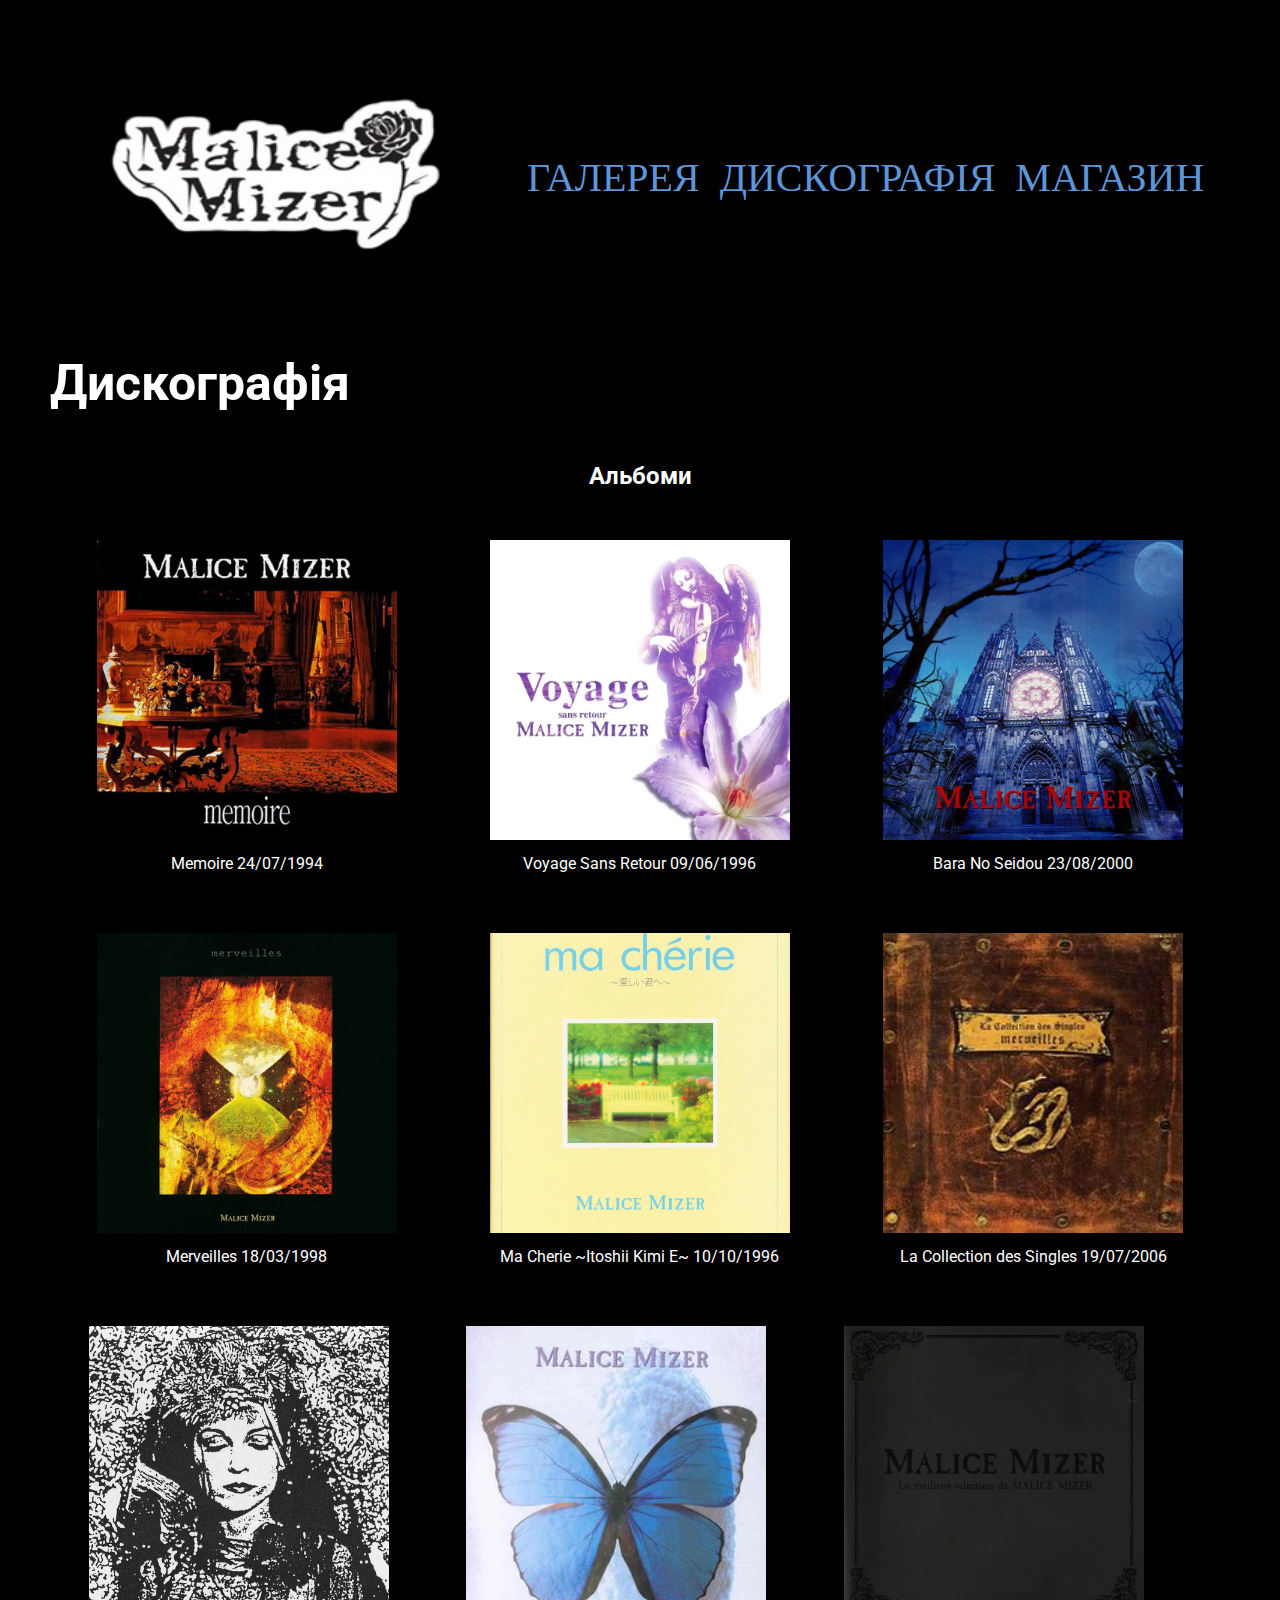
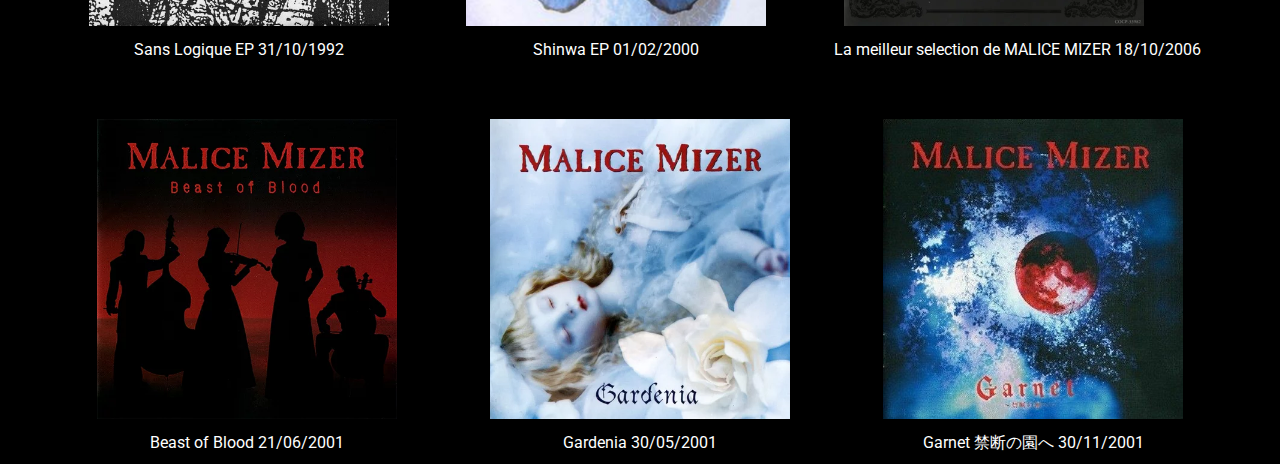
==== albums.html @ 91ee58ee "commit" ====
<!DOCTYPE html>
<html lang="uk">

<head>
    <meta charset="UTF-8">
    <meta name="viewport" content="width=device-width, initial-scale=1.0">
    <title>Albums</title>
    <link rel="stylesheet" href="styles.css" />
</head>

<body>
    <header class="header">
        <a href="./index.html"> 
            <img src="./images/Лого-removebg-preview.png">
        </a>
        <nav>
            <a href="./gallery.html">
                Галерея
            </a>
            <a>
                Дискографія
            </a>
            <a href="./store.html">
                Магазин
            </a>
        </nav>
    </header>
    
    <main class="discography">
        <h1>
            Дискографія
        </h1>
        <h2>
            Альбоми
        </h2>
        <div class="albums">
            <div class="album">
                <img class="cover" src="./albums/6838b12febfc4c7f847f89ff4bb505c6.webp">
                <div class="name">
                    Memoire 24/07/1994
                </div>
            </div>
            <div class="album">
                <img class="cover" src="./albums/91e37b9adf0be89c9b48ed5118c93be1.webp">
                <div class="name">
                    Voyage Sans Retour 09/06/1996
                </div>
            </div>
            <div class="album">
                <img class="cover" src="./albums/9a6f5ccc6690a095473d01861dc57cc7.webp">
                <div class="name">
                    Bara No Seidou 23/08/2000
                </div>
            </div>
            <div class="album">
                <img class="cover" src="./albums/b5f94a1c42de4d619d84489670b16ce1.webp">
                <div class="name">
                    Merveilles 18/03/1998
                </div>
            </div>
            <div class="album">
                <img class="cover" src="./albums/Macheriefront.webp">           <!--Додала ще 8 альбомів-->
                <div class="name">
                    Ma Cherie ~Itoshii Kimi E~ 10/10/1996
                </div>
            </div>
            <div class="album">
                <img class="cover" src="./albums/220px-La_Collection_des_Singles_(Malice_Mizer_album).jpg">
                <div class="name">
                    La Collection des Singles 19/07/2006
                </div>
            </div>
            <div class="album">
                <img class="cover" src="./albums/sans logique.webp">
                <div class="name">
                    Sans Logique EP 31/10/1992
                </div>
            </div>
            <div class="album">
                <img class="cover" src="./albums/Shinwa.jpg">
                <div class="name">
                    Shinwa EP 01/02/2000
                </div>
            </div>
            <div class="album">
                <img class="cover" src="./albums/58e5e2adbf32b2d956b4fbdac6b431cc.webp">
                <div class="name">
                    La meilleur selection de MALICE MIZER 18/10/2006
                </div>
            </div>
            <div class="album">
                <img class="cover" src="./albums/04c3c397b6b64d4a832c7cdbf08c2813.webp">
                <div class="name">
                    Beast of Blood 21/06/2001
                </div>
            </div>
            <div class="album">
                <img class="cover" src="./albums/e57bb39ab4fe0af601ce0f2201c7a9c9 (1).webp">
                <div class="name">
                    Gardenia 30/05/2001
                </div>
            </div>
            <div class="album">
                <img class="cover" src="./albums/artworks-pIyfLAkkyHDmyVpa-pzPqnw-t500x500.jpg">
                <div class="name">
                    Garnet 禁断の園へ 30/11/2001    
                </div>
            </div>
            </div>
        </div>
    </main>


    </body>
</html>
---- styles.css ----
@import './styles/index.css';
@import './styles/gallery.css';
@import './styles/albums.css';
@import './styles/store.css';

@import url('https://fonts.googleapis.com/css2?family=Roboto:wght@100&display=swap');
@import url('https://fonts.googleapis.com/css2?family=EB+Garamond:ital,wght@1,400;1,800&family=Oswald&display=swap');
@import url('https://fonts.googleapis.com/css2?family=EB+Garamond:ital,wght@1,400;1,800&family=Playfair+Display&display=swap');
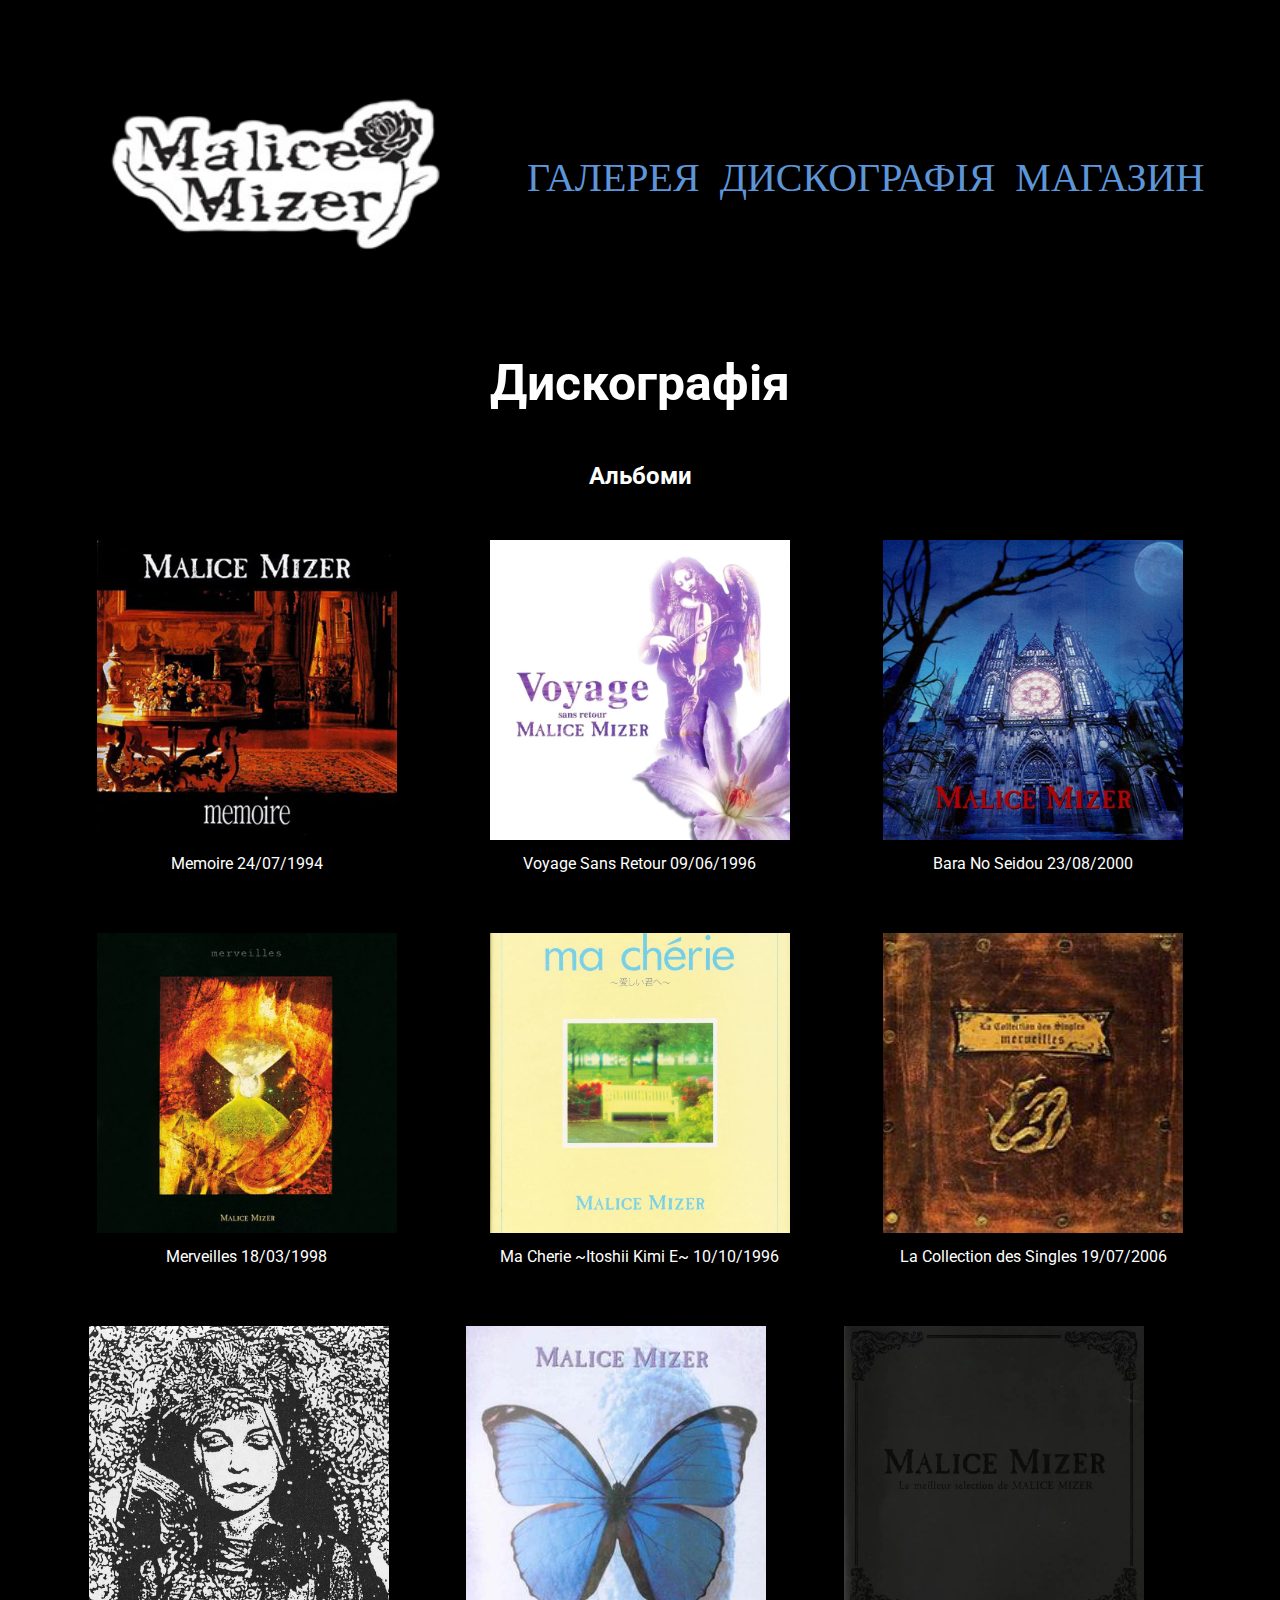
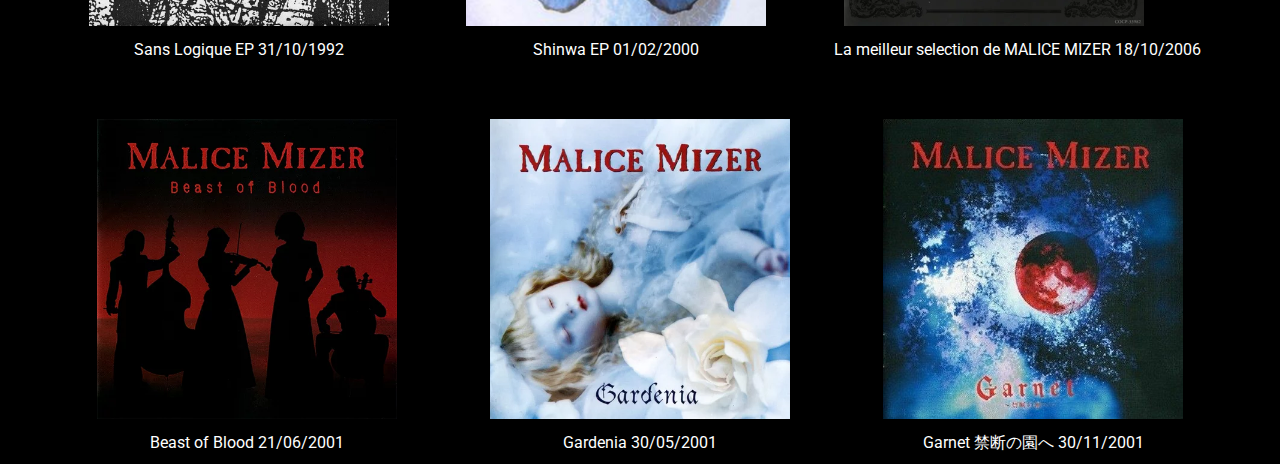
==== commit fa16bab8: "перевірка мобільної версії" ====
--- a/albums.html
+++ b/albums.html
@@ -27,7 +27,7 @@
     </header>
     
     <main class="discography">
-        <h1>
+        <h1 class="zagolovokkk">
             Дискографія
         </h1>
         <h2>
@@ -59,7 +59,7 @@
                 </div>
             </div>
             <div class="album">
-                <img class="cover" src="./albums/Macheriefront.webp">           <!--Додала ще 8 альбомів-->
+                <img class="cover" src="./albums/Macheriefront.webp">           
                 <div class="name">
                     Ma Cherie ~Itoshii Kimi E~ 10/10/1996
                 </div>
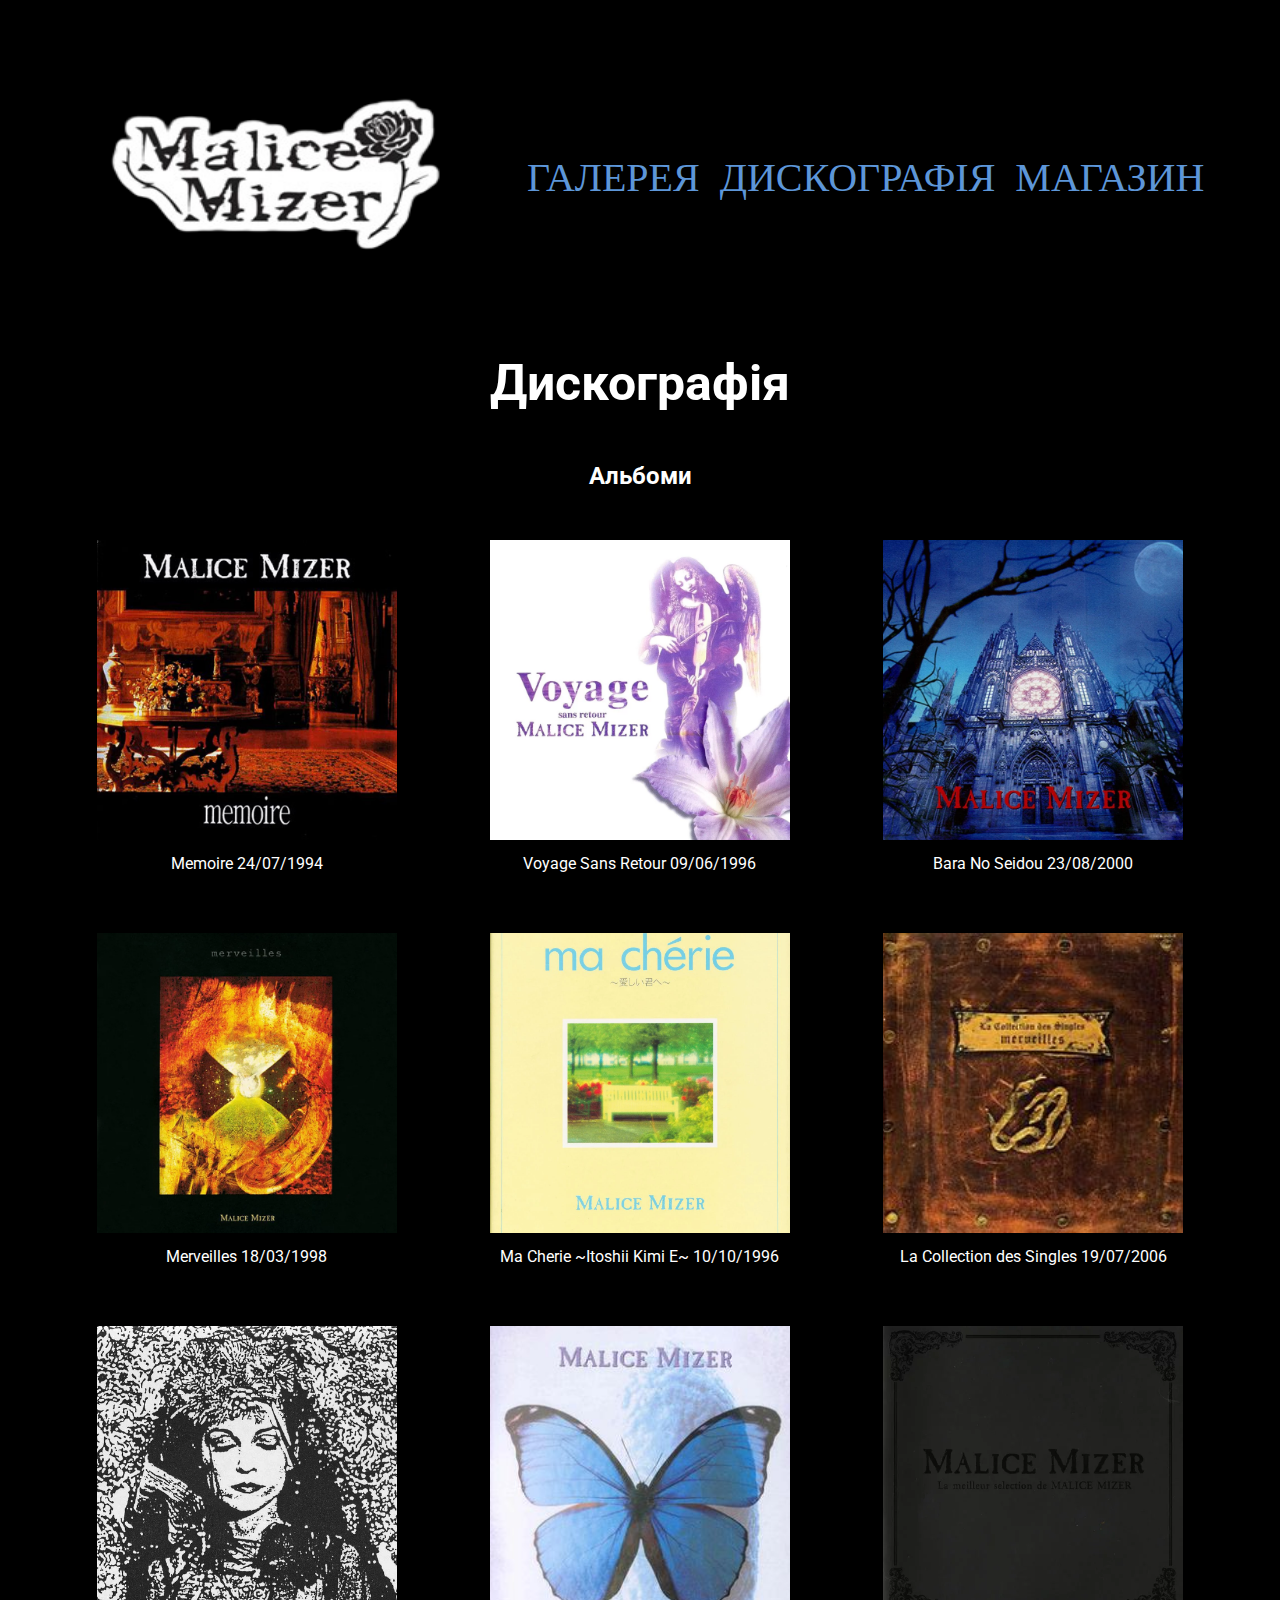
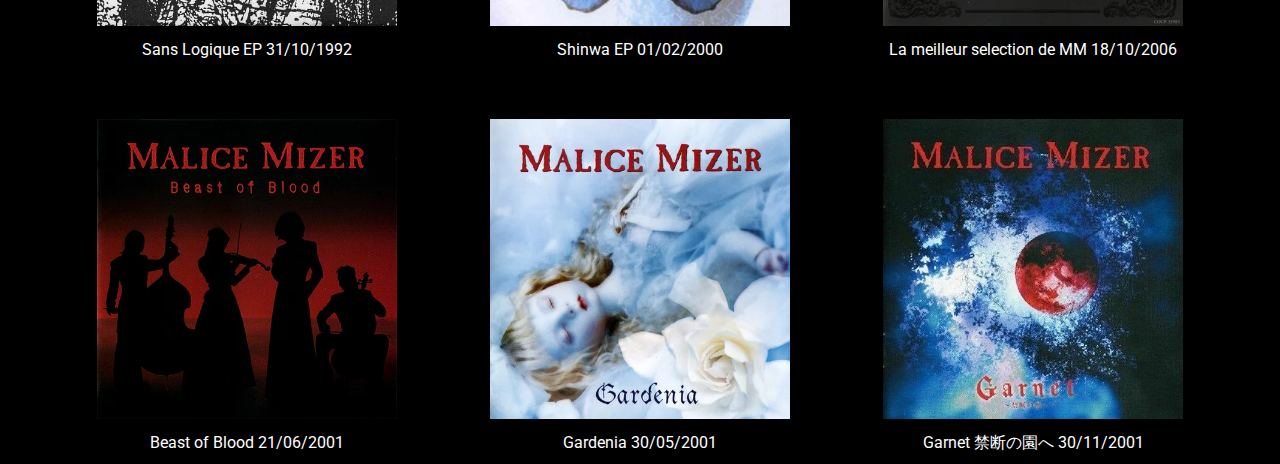
==== commit a2378943: "скорочено назву того довгого альбома" ====
--- a/albums.html
+++ b/albums.html
@@ -85,7 +85,7 @@
             <div class="album">
                 <img class="cover" src="./albums/58e5e2adbf32b2d956b4fbdac6b431cc.webp">
                 <div class="name">
-                    La meilleur selection de MALICE MIZER 18/10/2006
+                    La meilleur selection de MM 18/10/2006
                 </div>
             </div>
             <div class="album">
